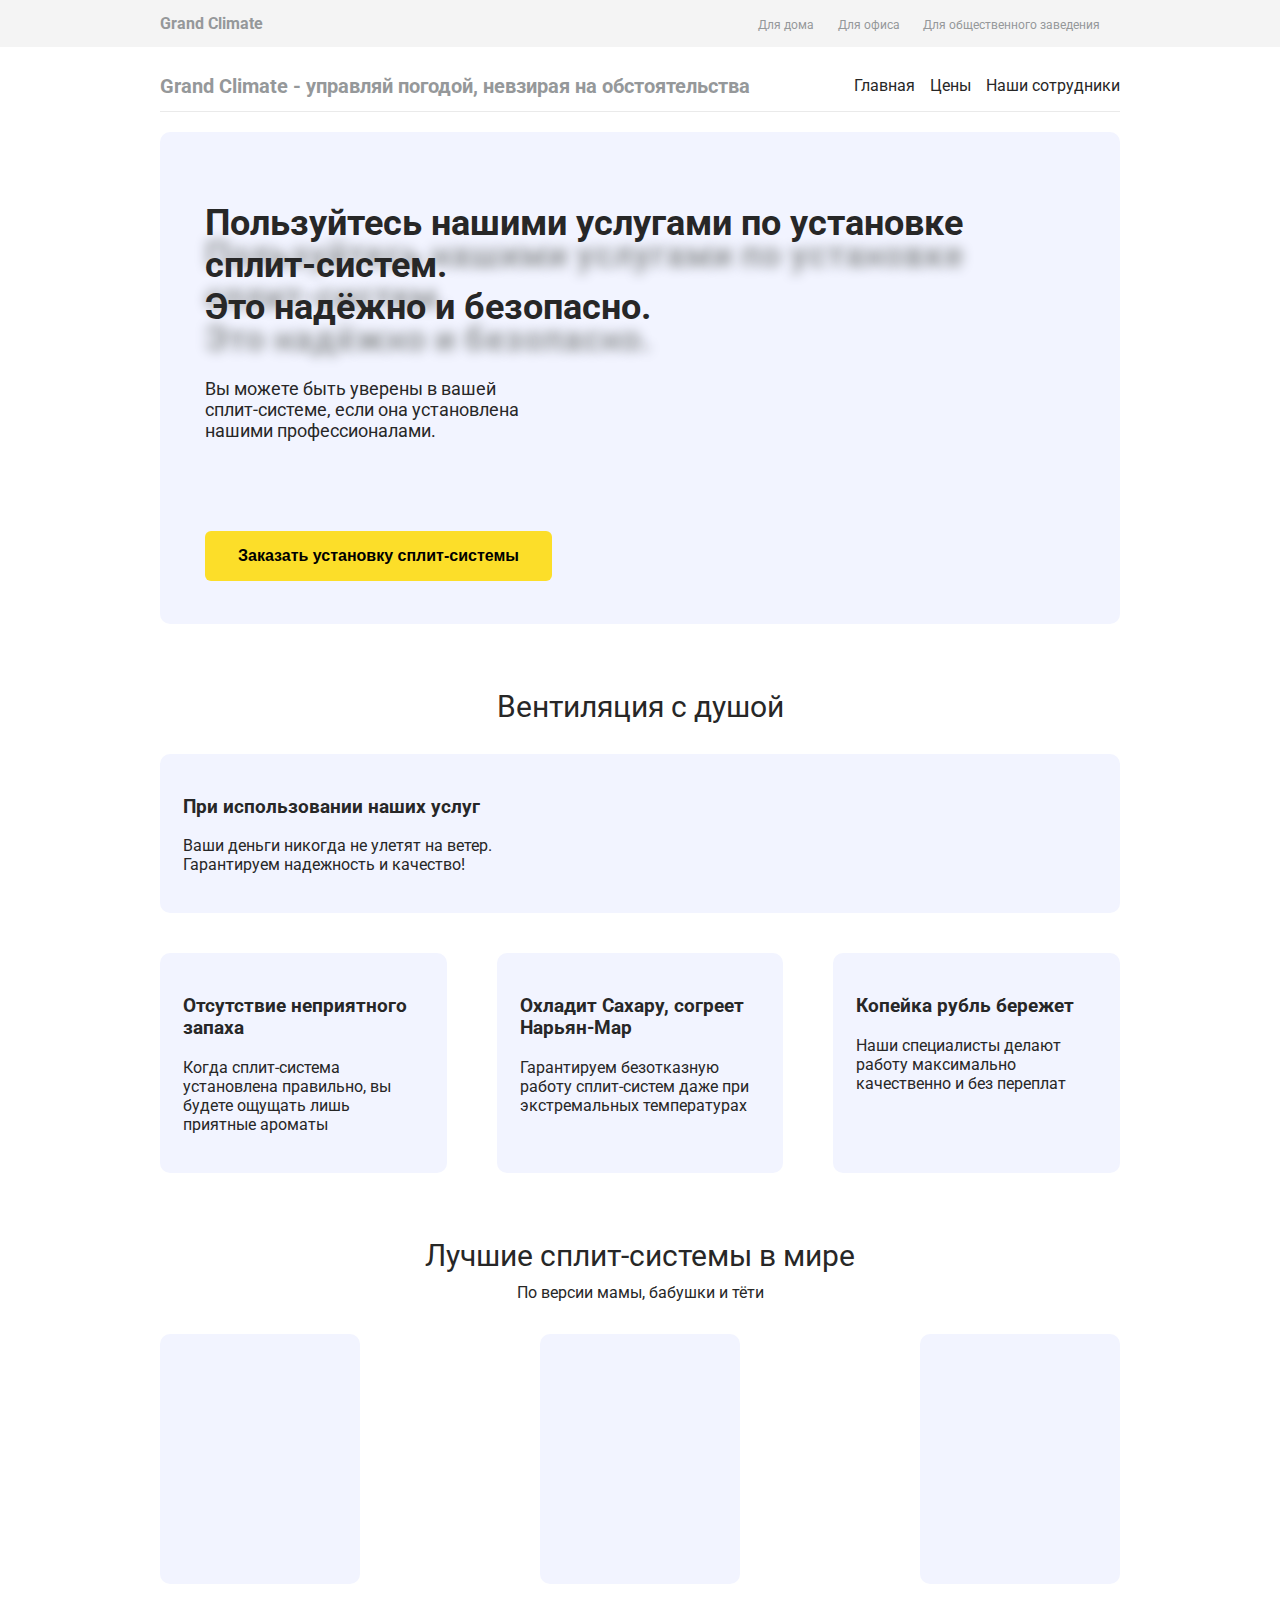
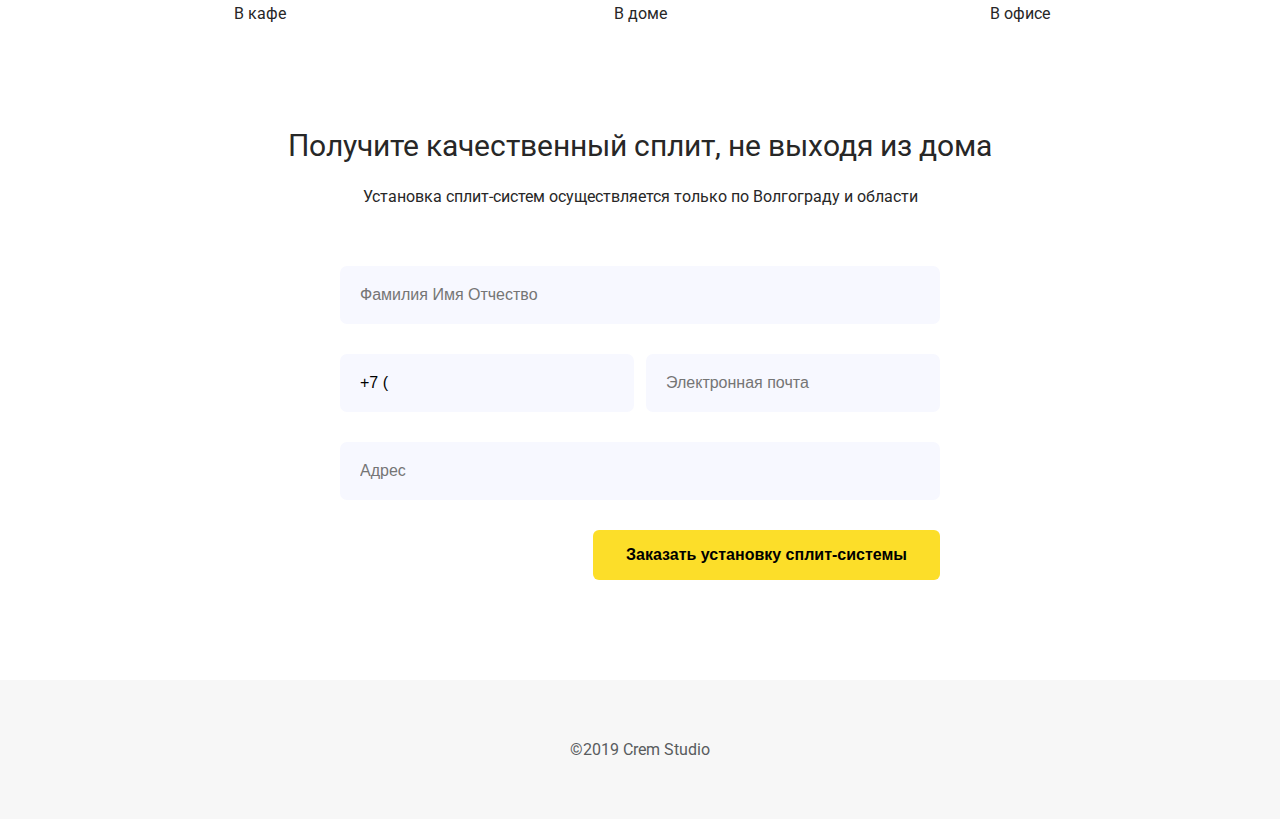
==== contact.html @ ec1b4404 "Added templates for other html pages" ====
<!DOCTYPE html>
<html lang="ru">

<head>
  <script src="jquery/dist/jquery.min.js"></script>
  <!--  Meta  -->
  <meta charset="UTF-8" />
  <meta name="viewport" content="width=device-width, initial-scale=1">
  <title>Grand Climate</title>

  <!--  Styles  -->
  <link href="https://fonts.googleapis.com/css?family=Roboto:400,700&display=swap" rel="stylesheet">
  <link rel="stylesheet" href="styles/index.processed.css">
</head>

<body>

  <header class="header">
    <div class="container">
      <div class="header-wrap">
        <div class="logo">Grand Climate</div>
        <nav id="nav" class="nav">
          <a href="#section1" class="nav__link">Для дома</a>
          <a href="#section1" class="nav__link">Для офиса </a>
          <a href="#section1" class="nav__link">Для общественного заведения</a>
        </nav>
      </div><!-- header-wrap -->
    </div>
  </header>

  <section>
    <div class="container">
      <div class="tabs">
        <h1 class="tabs-logo">Grand Climate - управляй погодой, невзирая на обстоятельства</h1>
        <ul class="tabs-menu">
          <li>
            <a class="tabs-menu__item" href="index.html">Главная</a>
          </li>
          <li>
            <a class="tabs-menu__item" href="prices.html">Цены</a>
          </li>
          <li>
            <a class="tabs-menu__item" href="staff.html">Наши сотрудники</a>
          </li>
        </ul>
      </div><!-- /tabs -->
      <div class="tabs-content">
        <h2 class="tabs-content__title">Пользуйтесь нашими услугами по установке сплит-систем. <br>Это надёжно и
          безопасно.</h2>
        <p class="tabs-content__text">Вы можете быть уверены в вашей сплит-системе, если она&nbsp;установлена нашими
          профессионалами.</p>
        <button id="preorder" href="#section1" class="button">Заказать установку сплит-системы</button>
      </div>
    </div><!-- /container -->
  </section>

  <section class="features">
    <div class="container">
      <h2 class="section-title section__title">Вентиляция с душой</h2>
      <div class="card card-full card_bottom">
        <h3 class="card__tilte">При использовании наших услуг</h3>
        <p class="card__text">
          Ваши деньги никогда не улетят на ветер. <br>Гарантируем надежность и качество!
        </p>
      </div>
      <div class="card-wrap">
        <div class="card section__card">
          <h3 class="card__title">Отсутствие неприятного запаха</h3>
          <p class="card__text">Когда сплит-система установлена правильно, вы будете ощущать лишь приятные ароматы</p>
        </div>
        <div class="card section__card">
          <h3 class="card__title">Охладит Сахару, согреет Нарьян-Мар</h3>
          <p class="card__text">Гарантируем безотказную работу сплит-систем даже при экстремальных температурах</p>
        </div>
        <div class="card section__card">
          <h3 class="card__title">Копейка рубль бережет</h3>
          <p class="card__text">Наши специалисты делают работу максимально качественно и без переплат</p>
        </div>
      </div>
    </div>
  </section>

  <section class="best">
    <div class="container">
      <h2 class="section-title best__title">Лучшие сплит-системы в мире</h2>
      <span class="section-subtitle best__subtitle">По версии мамы, бабушки и тёти</span>
      <div class="card-wrap">
        <div class="card-block best__card-block">
          <div class="card best-card">
            <img src="http://www.travellershousecoffee.com/images/menuPictures/MenuItemSample1.jpg" alt=""
              class="best-card__image">
          </div>
          <p class="best-card__text">В кафе</p>
        </div>
        <div class="card-block best__card-block">
          <div class="card best-card">
            <img src="https://www.younghouselove.com/wp-content/uploads/2008/07/floating-a-bed.jpg" alt=""
              class="best-card__image">
          </div>
          <p class="best-card__text">В доме</p>
        </div>
        <div class="card-block best__card-block">
          <div class="card best-card">
            <img src="https://i4.ypcdn.com/blob/8f81ae66ddfa679e511fb3766d414c6b171f76cb_240x260_crop.jpg" alt=""
              class="best-card__image">
          </div>
          <p class="best-card__text">В офисе</p>
        </div>
      </div>
    </div>
  </section>

  <section id="section1" class="delivery">
    <div class="container">
      <h2 class="section-title delivery__title">Получите качественный сплит, не выходя из дома</h2>
      <span class="section-subtitle best__subtitle">Установка сплит-систем осуществляется только по Волгограду и
        области</span>
      <form action="orders_db.php" class="form delivery__form" method="POST">
        <div class="row">
          <div class="col-100">
            <input name="FIO" type="text" class="input form__input" placeholder="Фамилия Имя Отчество" required>
            <label for="FIO">Ваше имя</label>
          </div>
        </div>
        <div class="row">
          <div class="col-50">
           <input prefix="+7 (" value="+7 (" name="phone" type="tel" class="input form__input" required>           
           <label name="phone">Номер телефона</label>
          </div>
          <div class="col-50">
            <input name="email" type="email" class="input form__input" placeholder="Электронная почта">
            <label name="email">Электронная почта</label>
          </div>
        </div>
        <div class="row">
          <div class="col-100">
            <input name="adress" type="text" class="input form__input" placeholder="Адрес">
            <label name="adress">Адрес</label>
          </div>
        </div>
        <div class="button-block">
          <button id="order" type="submit" class="button">Заказать установку сплит-системы</button>
        </div>
      </form>
    </div>
  </section>

  <footer class="footer">
    <div class="container">
      <p class="footer__text">
        ©2019 Crem Studio
      </p>
    </div>
  </footer>


  <!-- Scripts -->
  <script src="scripts/index.js"></script>
</body>

</html>
---- styles/index.processed.css ----
*, *:after, *:before {
  box-sizing: border-box; }

body {
  background: white;
  margin: 0;
  font-family: "Roboto", sans-serif;
  color: #272727;
  padding-top: 60px; }

.header {
  position: fixed;
  width: 100%;
  top: 0;
  left: 0;
  z-index: 99;
  background-color: #f4f4f4;
  padding-top: 14px;
  padding-bottom: 14px; }

.container {
  max-width: 1107px;
  margin: auto; }

.header-wrap {
  display: flex;
  justify-content: space-between;
  align-items: center; }

.logo {
  font-size: 16px;
  font-weight: 700;
  color: #95989a; }

.nav {
  text-align: right; }

.nav__link {
  font-size: 12px;
  color: #95989a;
  text-decoration: none;
  margin-right: 20px; }

.tabs {
  display: flex;
  align-items: center;
  justify-content: space-between;
  border-bottom: 1px solid #eaeaea;
  margin-bottom: 20px; }

.tabs-logo {
  font-size: 20px;
  color: #95989a; }

.tabs-menu {
  outline: 0;
  cursor: pointer;
  list-style: none;
  padding: 0;
  display: flex; }

.tabs-menu__item {
  color: #272727;
  text-decoration: none;
  display: block;
  margin-left: 15px;
  position: relative; }

.tabs-menu__item:after {
  content: '';
  display: block;
  position: absolute;
  bottom: -18px;
  left: 0;
  width: 0%;
  height: 4px;
  background-color: #fcde29;
  transition: width 0.2s;
  -webkit-transition: width 0.2s;
  -moz-transition: width 0.2s;
  -ms-transition: width 0.2s;
  -o-transition: width 0.2s; }

.tabs-menu__item:hover:after {
  width: 100%; }

.tabs-content {
  background-image: url("https://cdn.shortpixel.ai/client/q_glossy,ret_img,w_128,h_128/https://breezeair.com.au/wp-content/uploads/2018/06/air-conditioner.png");
  background-size: 20%;
  background-repeat: no-repeat;
  background-position: center right 20%;
  background: #f2f4ff;
  border-radius: 10px;
  padding-top: 40px;
  padding-left: 45px;
  padding-right: 45px;
  padding-bottom: 43px;
  margin-bottom: 65px; }

.tabs-content__title {
  font-size: 36px;
  text-shadow: 0px 32px 12px #95989a; }

.tabs-content__text {
  font-size: 18px;
  max-width: 320px;
  margin-bottom: 90px;
  margin-top: 50px; }

.button {
  cursor: pointer;
  border-radius: 6px;
  background-color: #fcde29;
  padding: 16px 33px;
  font-size: 16px;
  font-weight: 700;
  border: none; }

.section-title {
  font-size: 30px;
  text-align: center;
  font-weight: 400; }

.section__title {
  margin-bottom: 30px; }

.card {
  background-color: #f2f4ff;
  padding: 23px;
  border-radius: 10px; }

.card__text {
  max-width: 490px;
  font-size: 16px; }

.card_bottom {
  background-image: url("https://thumbs.gfycat.com/AcademicGlassHyena-small.gif");
  background-repeat: no-repeat;
  background-position: center right 3cm;
  background-size: 15%;
  margin-bottom: 40px; }

.section__card {
  margin-bottom: 40px;
  margin-right: 50px; }

.section__card:last-child {
  margin-right: 0; }

.card-wrap {
  display: flex;
  justify-content: space-between;
  -webkit-fit-object: contain; }

.section-subtitle {
  display: block;
  text-align: center;
  font-size: 16px;
  margin-bottom: 32px; }

.best__title {
  margin-bottom: 10px; }

.best-card {
  width: 260px;
  height: 260px;
  padding: 0;
  position: relative; }

.best-card__image {
  position: absolute;
  bottom: 0;
  left: 50%;
  transform: translateX(-50%);
  -webkit-transform: translateX(-50%);
  -moz-transform: translateX(-50%);
  -ms-transform: translateX(-50%);
  -o-transform: translateX(-50%); }

.best-card__text {
  max-width: 200px;
  margin: auto;
  text-align: center;
  margin-top: 20px;
  margin-bottom: 20px; }

.delivery {
  padding-top: 60px;
  padding-bottom: 100px; }

.form {
  max-width: 600px;
  float: center;
  margin: auto; }
  .form > div {
    position: relative;
    overflow: hidden; }
  .form input, .form textarea {
    margin-bottom: 30px;
    background-color: #f7f8ff;
    border: 2px #fcde29;
    padding: 20px;
    width: 100%;
    border-radius: 7px;
    -webkit-border-radius: 7px;
    -moz-border-radius: 7px;
    -ms-border-radius: 7px;
    -o-border-radius: 7px;
    font-size: 16px;
    z-index: 1;
    outline: 0; }
    .form input:valid, .form textarea:valid {
      background: #f7f8ff; }
    .form input:focus, .form textarea:focus {
      border-color: #fcde29; }
    .form input:focus + label, .form textarea:focus + label {
      border-top-right-radius: 7px;
      border-bottom-right-radius: 7px;
      height: 15.4mm;
      background: #fcde29;
      color: white;
      font-size: 70%;
      padding: 1px 6px;
      z-index: 2;
      text-transform: uppercase; }
  .form label {
    transition: background 0.2s, color 0.2s, top 0.2s, bottom 0.2s, right 0.2s, left 0.2s;
    position: absolute;
    color: #999;
    padding: 7px 6px; }
  .form textarea {
    display: block;
    resize: vertical; }

.delivery__form {
  margin-top: 60px; }
  .delivery__form label {
    top: 2px;
    right: 100%;
    width: 100%;
    bottom: 2px; }
  .delivery__form input:focus + label, .delivery__form textarea:focus + label {
    right: 0;
    margin-right: 0;
    width: 40%;
    padding-top: 5px; }

.row {
  display: flex;
  justify-content: space-between;
  align-items: center; }

.col-100 {
  flex-basis: 100%; }

.col-50 {
  flex-basis: 49%; }

.button-block {
  display: flex;
  justify-content: flex-end; }

.footer {
  background-color: #f7f7f7;
  padding: 60px 0; }

.footer__text {
  text-align: center;
  max-width: 670px;
  margin: auto;
  color: #595c5e; }

@media (max-width: 1600px) {
  .container {
    max-width: 960px; }

  .best-card {
    width: 200px;
    height: 250px;
    overflow: hidden; } }
@media (max-width: 992px) {
  .container {
    max-width: 760px; }

  .tabs-content {
    background-size: 200px; }

  .card_bottom {
    background-size: contain;
    background-position: center right 0; }

  .card__text {
    max-width: 300px; }

  .card-wrap {
    flex-wrap: wrap; }

  .card-block {
    flex-basis: 50%; }

  .best__card-block {
    margin: 38px;
    margin-bottom: 30px; }

  .best-card {
    margin: auto; } }
@media (max-width: 768px) {
  .container {
    width: 90%; }

  .tabs-content {
    background-size: 180px;
    background-position: bottom right 50px; }

  .card_bottom {
    background-image: none; }

  .section__card {
    margin-right: 0;
    flex-basis: 100%; }

  .card-wrap {
    flex-wrap: wrap; } }
@media (max-width: 576px) {
  .container {
    width: 95%; }

  .nav {
    display: none; }

  .tabs-menu__item {
    font-size: 12px; }

  .tabs-logo {
    display: none; }

  .tabs-content__title {
    font-size: 24px; }

  .tabs-content__text {
    font-size: 14px;
    margin-bottom: 30px; }

  .tabs-content {
    background-image: none; }

  .section-title {
    font-size: 20px; }

  .form__input {
    margin-bottom: 15px; }

  .row {
    flex-wrap: wrap; }

  .col-50 {
    flex-basis: 100%; }

  .button-block {
    justify-content: center; }

  .delivery__form {
    margin-top: 20px; }

  .card-wrap {
    flex-wrap: wrap; } }

/*# sourceMappingURL=index.processed.css.map */
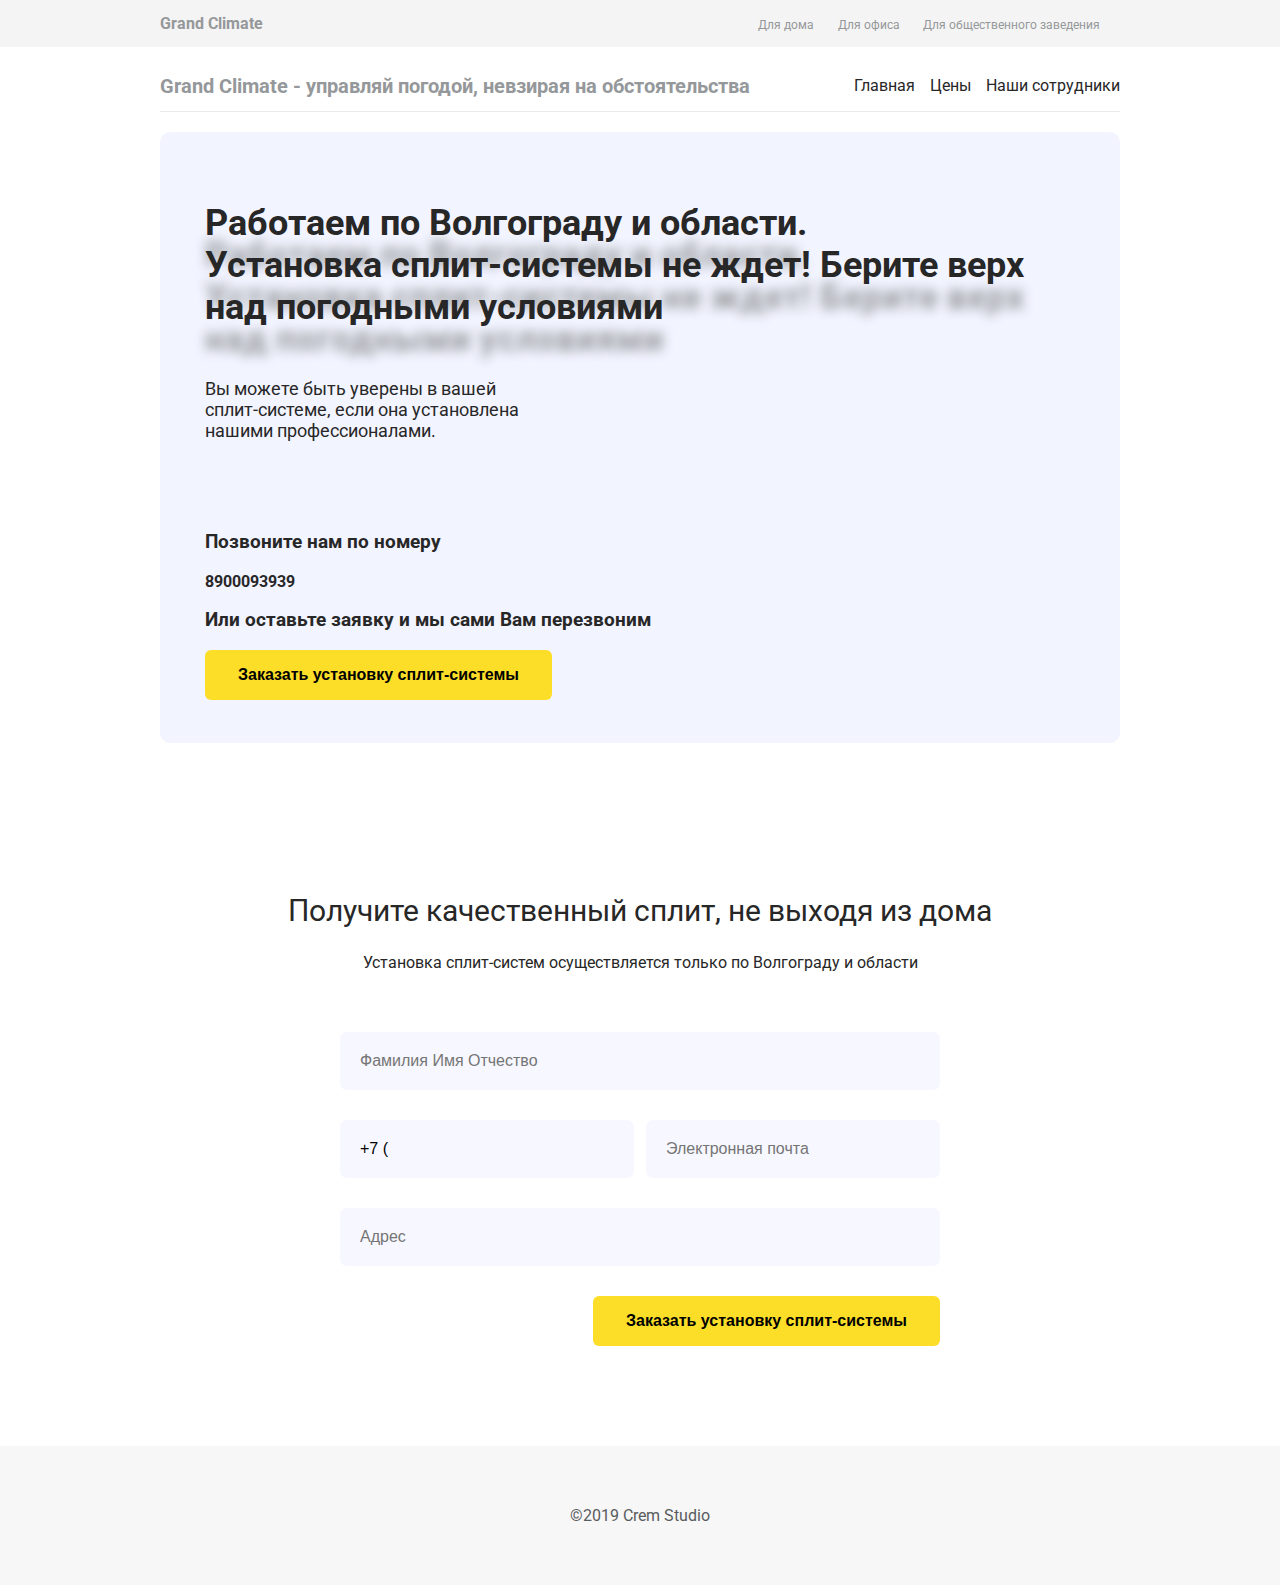
==== commit 7e35134e: "All html is formed. Requires scss/png edition" ====
--- a/contact.html
+++ b/contact.html
@@ -45,69 +45,12 @@
         </ul>
       </div><!-- /tabs -->
       <div class="tabs-content">
-        <h2 class="tabs-content__title">Пользуйтесь нашими услугами по установке сплит-систем. <br>Это надёжно и
-          безопасно.</h2>
+        <h2 class="tabs-content__title">Работаем по Волгограду и области. <br>Установка сплит-системы не ждет! Берите верх над погодными условиями</h2>
         <p class="tabs-content__text">Вы можете быть уверены в вашей сплит-системе, если она&nbsp;установлена нашими
-          профессионалами.</p>
+          профессионалами.<h3>Позвоните нам по номеру</h3> <strong class="clickable_number">8900093939</strong><br><h3>Или оставьте заявку и мы сами Вам перезвоним</h3></p>
         <button id="preorder" href="#section1" class="button">Заказать установку сплит-системы</button>
       </div>
     </div><!-- /container -->
-  </section>
-
-  <section class="features">
-    <div class="container">
-      <h2 class="section-title section__title">Вентиляция с душой</h2>
-      <div class="card card-full card_bottom">
-        <h3 class="card__tilte">При использовании наших услуг</h3>
-        <p class="card__text">
-          Ваши деньги никогда не улетят на ветер. <br>Гарантируем надежность и качество!
-        </p>
-      </div>
-      <div class="card-wrap">
-        <div class="card section__card">
-          <h3 class="card__title">Отсутствие неприятного запаха</h3>
-          <p class="card__text">Когда сплит-система установлена правильно, вы будете ощущать лишь приятные ароматы</p>
-        </div>
-        <div class="card section__card">
-          <h3 class="card__title">Охладит Сахару, согреет Нарьян-Мар</h3>
-          <p class="card__text">Гарантируем безотказную работу сплит-систем даже при экстремальных температурах</p>
-        </div>
-        <div class="card section__card">
-          <h3 class="card__title">Копейка рубль бережет</h3>
-          <p class="card__text">Наши специалисты делают работу максимально качественно и без переплат</p>
-        </div>
-      </div>
-    </div>
-  </section>
-
-  <section class="best">
-    <div class="container">
-      <h2 class="section-title best__title">Лучшие сплит-системы в мире</h2>
-      <span class="section-subtitle best__subtitle">По версии мамы, бабушки и тёти</span>
-      <div class="card-wrap">
-        <div class="card-block best__card-block">
-          <div class="card best-card">
-            <img src="http://www.travellershousecoffee.com/images/menuPictures/MenuItemSample1.jpg" alt=""
-              class="best-card__image">
-          </div>
-          <p class="best-card__text">В кафе</p>
-        </div>
-        <div class="card-block best__card-block">
-          <div class="card best-card">
-            <img src="https://www.younghouselove.com/wp-content/uploads/2008/07/floating-a-bed.jpg" alt=""
-              class="best-card__image">
-          </div>
-          <p class="best-card__text">В доме</p>
-        </div>
-        <div class="card-block best__card-block">
-          <div class="card best-card">
-            <img src="https://i4.ypcdn.com/blob/8f81ae66ddfa679e511fb3766d414c6b171f76cb_240x260_crop.jpg" alt=""
-              class="best-card__image">
-          </div>
-          <p class="best-card__text">В офисе</p>
-        </div>
-      </div>
-    </div>
   </section>
 
   <section id="section1" class="delivery">
--- a/styles/index.processed.css
+++ b/styles/index.processed.css
@@ -157,6 +157,15 @@
   text-align: center;
   font-size: 16px;
   margin-bottom: 32px; }
+
+.econom {
+  background-color: #a2d6a2; }
+
+.standart {
+  background-color: #f7d8d4; }
+
+.premium {
+  background-color: #fcde29; }
 
 .best__title {
   margin-bottom: 10px; }
